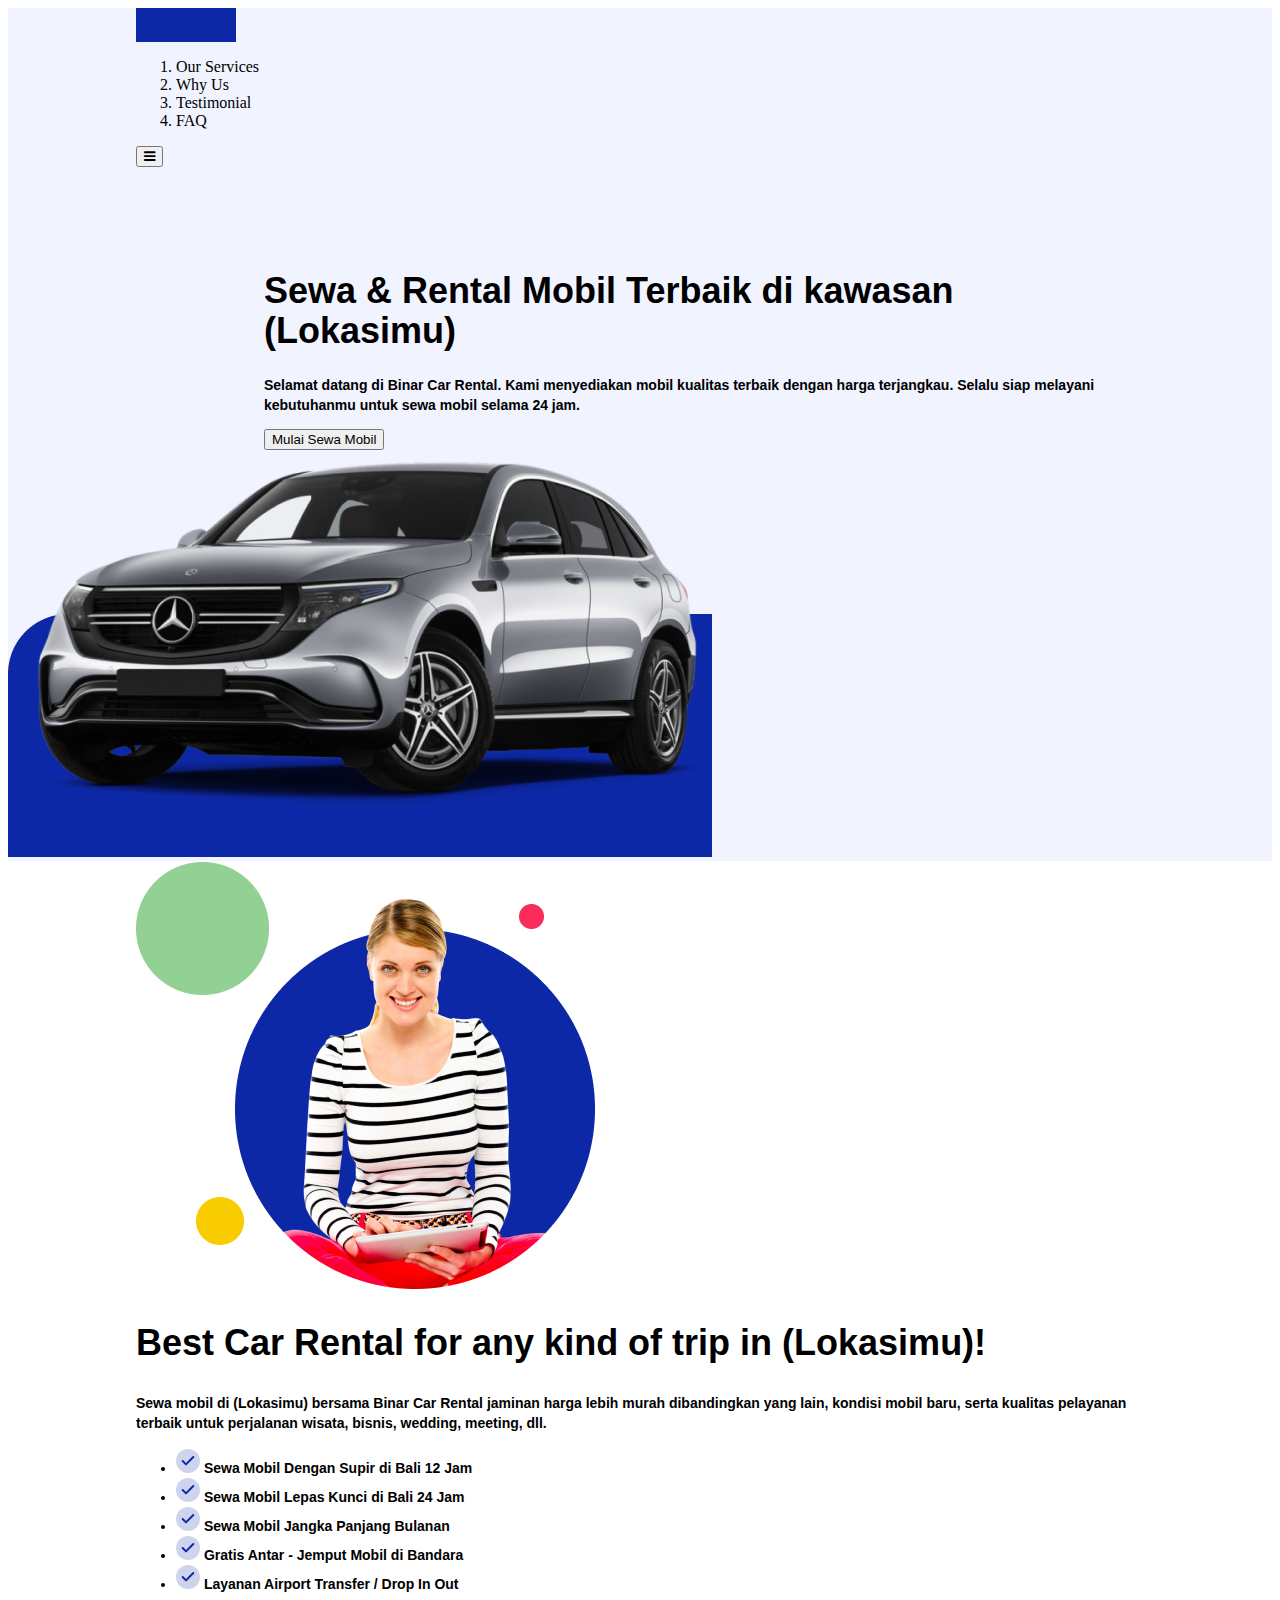
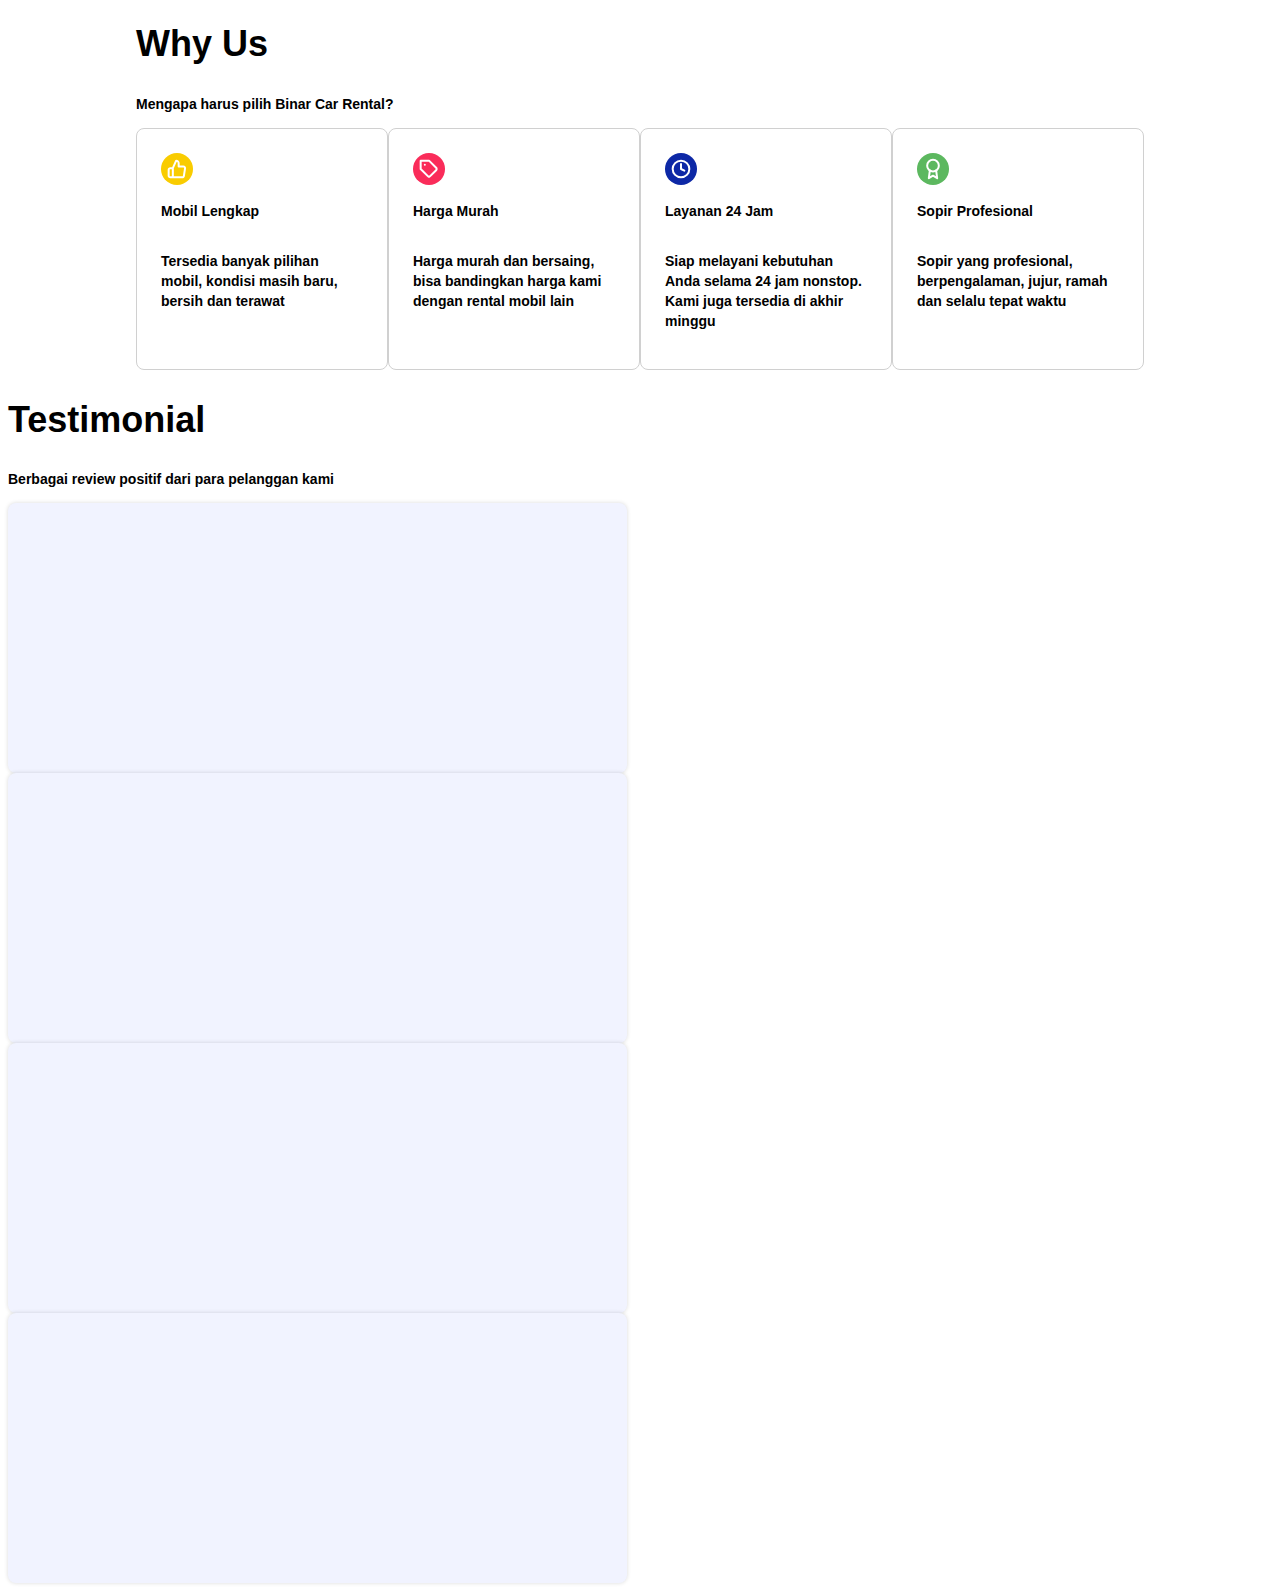
==== index.bootstrap.html @ 92ffef57 "fixing bootraping" ====
<!DOCTYPE html>
<html>

<head>
    <title>Title of the document</title>
    <meta name="viewport" content="width=device-width, initial-scale=1.0">
    <link href="https://cdn.jsdelivr.net/npm/bootstrap@5.3.0-alpha1/dist/css/bootstrap.min.css" rel="stylesheet"
        integrity="sha384-GLhlTQ8iRABdZLl6O3oVMWSktQOp6b7In1Zl3/Jr59b6EGGoI1aFkw7cmDA6j6gD" crossorigin="anonymous">
    <link rel="stylesheet" href="./assets/index.bootstrap.css" />
    <link rel="stylesheet" href="https://cdnjs.cloudflare.com/ajax/libs/font-awesome/4.7.0/css/font-awesome.min.css">
</head>
<body>
    <header class="container-fluid bg-gray">
        <div class="row">
            <div class="col-sm-12 col-md-12 col-lg-12 d-flex justify-content-between contains">
                <div class="title-header position-relative my-2"></div>
                <nav class="navigation d-none  d-lg-block d-xxl-block">
                    <ol class="d-flex gap-5 list-unstyled posiition-relative mt-3">
                        <li>Our Services</li>
                        <li>Why Us</li>
                        <li>Testimonial</li>
                        <li>FAQ</li>
                    </ol>
                </nav>
                <button class="btn d-lg-none d-xl-none "><i class="fa fa-bars"></i></button>
            </div>
        </div>
        <div class="row mt-4">
            <div class="col-md-6 p-0 justify-content-between contains">
                <div class="margin-col-slide">
                    <h1 class="title-h1">Sewa & Rental Mobil Terbaik di kawasan (Lokasimu)</h1>
                    <p class="paragraph-title w-75">Selamat datang di Binar Car Rental. Kami menyediakan mobil kualitas
                        terbaik dengan harga
                        terjangkau.
                        Selalu siap melayani kebutuhanmu untuk sewa mobil selama 24 jam.
                    </p>
                    <button class="btn btn-success">Mulai Sewa Mobil</button>
                </div>
            </div>
            <div class="col-md-6 p-0">
                <div class="car-slide">
                    <div class="car-display ">
                        <img class="w-100 m-0" src="./assets/img/img_car.png" />
                    </div>
                </div>
            </div>
        </div>
    </header>
    <section class="container-fluid contains">
        <div class="row d-flex align-items-center mt-5 pt-4">
            <div class="col-md-6 text-center mb-5">
                <img class="img-fit" src="./assets/img/img_service.png" />
            </div>
            <div class="col-md-6">
                <h2 class="title-h1">Best Car Rental for any kind of trip in (Lokasimu)!</h2>
                <p class="paragraph-title my-4">Sewa mobil di (Lokasimu) bersama Binar Car Rental jaminan harga lebih
                    murah
                    dibandingkan yang lain,
                    kondisi mobil baru, serta kualitas pelayanan terbaik untuk perjalanan wisata, bisnis, wedding,
                    meeting,
                    dll.
                </p>
                <ul class="list-unstyled">
                    <li class="paragraph-title lh-3 my-2">
                        <img src="./assets/img/Group 53.svg" />
                        <span class="ms-2"> Sewa Mobil Dengan Supir di Bali 12 Jam</span>
                    </li>
                    <li class="paragraph-title lh-3 my-2">
                        <img src="./assets/img/Group 53.svg" />
                        <span class="ms-2">Sewa Mobil Lepas Kunci di Bali 24 Jam</span>
                    </li>
                    <li class="paragraph-title lh-3 my-2">
                        <img src="./assets/img/Group 53.svg" />
                        <span class="ms-2">Sewa Mobil Jangka Panjang Bulanan</span>
                    </li>
                    <li class="paragraph-title lh-3 my-2">
                        <img src="./assets/img/Group 53.svg" />
                        <span class="ms-2">Gratis Antar - Jemput Mobil di Bandara</span>
                    </li>
                    <li class="paragraph-title lh-3 my-2">
                        <img src="./assets/img/Group 53.svg" />
                        <span class="ms-2">Layanan Airport Transfer / Drop In Out</span>
                    </li>
                </ul>
            </div>
        </div>
        <div class="mt-3 pt-4">
            <div class="card-why-us">
                <h2 class="title-h1">Why Us</h2>
                <p class="paragraph-title">
                    Mengapa harus pilih Binar Car Rental?
                </p>
                <div class="card-container gap-3">
                    <div class="card-box">
                        <img src="./assets/img/icon_complete.svg" />
                        <span class="paragraph-title">Mobil Lengkap</span>
                        <p class="paragraph-title">
                            Tersedia banyak pilihan mobil, kondisi masih baru, bersih dan terawat
                        </p>
                    </div>
                    <div class="card-box">
                        <img src="./assets/img/icon_price.svg" />
                        <span class="paragraph-title">Harga Murah</span>
                        <p class="paragraph-title">
                            Harga murah dan bersaing, bisa bandingkan harga kami dengan rental mobil lain
                        </p>
                    </div>
                    <div class="card-box">
                        <img src="./assets/img/icon_24hrs.svg" />
                        <span class="paragraph-title">Layanan 24 Jam</span>
                        <p class="paragraph-title">
                            Siap melayani kebutuhan Anda selama 24 jam nonstop. Kami juga tersedia di akhir minggu
                        </p>
                    </div>
                    <div class="card-box">
                        <img src="./assets/img/icon_professional.svg" />
                        <span class="paragraph-title">Sopir Profesional</span>
                        <p class="paragraph-title">
                            Sopir yang profesional, berpengalaman, jujur, ramah dan selalu tepat waktu
                        </p>
                    </div>
                </div>
            </div>
        </div>
    </section>
    <section>
        <div class="mt-5">
            <h2 class="title-h1 text-center">Testimonial</h2>
            <p class="paragraph-title text-center">
                Berbagai review positif dari para pelanggan kami
            </p>
            <div class="justify-content-center gap-4 overflow-hidden d-none d-xl-flex">
                <div class="col-sm-4 list-card-testimonial"></div>
                <div class="col-sm-4 list-card-testimonial"></div>
                <div class="col-sm-4 list-card-testimonial"></div>
            </div>
            <div class="justify-content-center gap-4 overflow-hidden d-xl-none d-flex ">
                <div class="col-sm-4 list-card-testimonial mx-4"></div>
            </div>
        </div>
    </section>
    <script src="https://cdn.jsdelivr.net/npm/@popperjs/core@2.11.6/dist/umd/popper.min.js"
        integrity="sha384-oBqDVmMz9ATKxIep9tiCxS/Z9fNfEXiDAYTujMAeBAsjFuCZSmKbSSUnQlmh/jp3"
        crossorigin="anonymous"></script>
    <script src="https://cdn.jsdelivr.net/npm/bootstrap@5.3.0-alpha1/dist/js/bootstrap.min.js"
        integrity="sha384-mQ93GR66B00ZXjt0YO5KlohRA5SY2XofN4zfuZxLkoj1gXtW8ANNCe9d5Y3eG5eD"
        crossorigin="anonymous"></script>
</body>

</html>
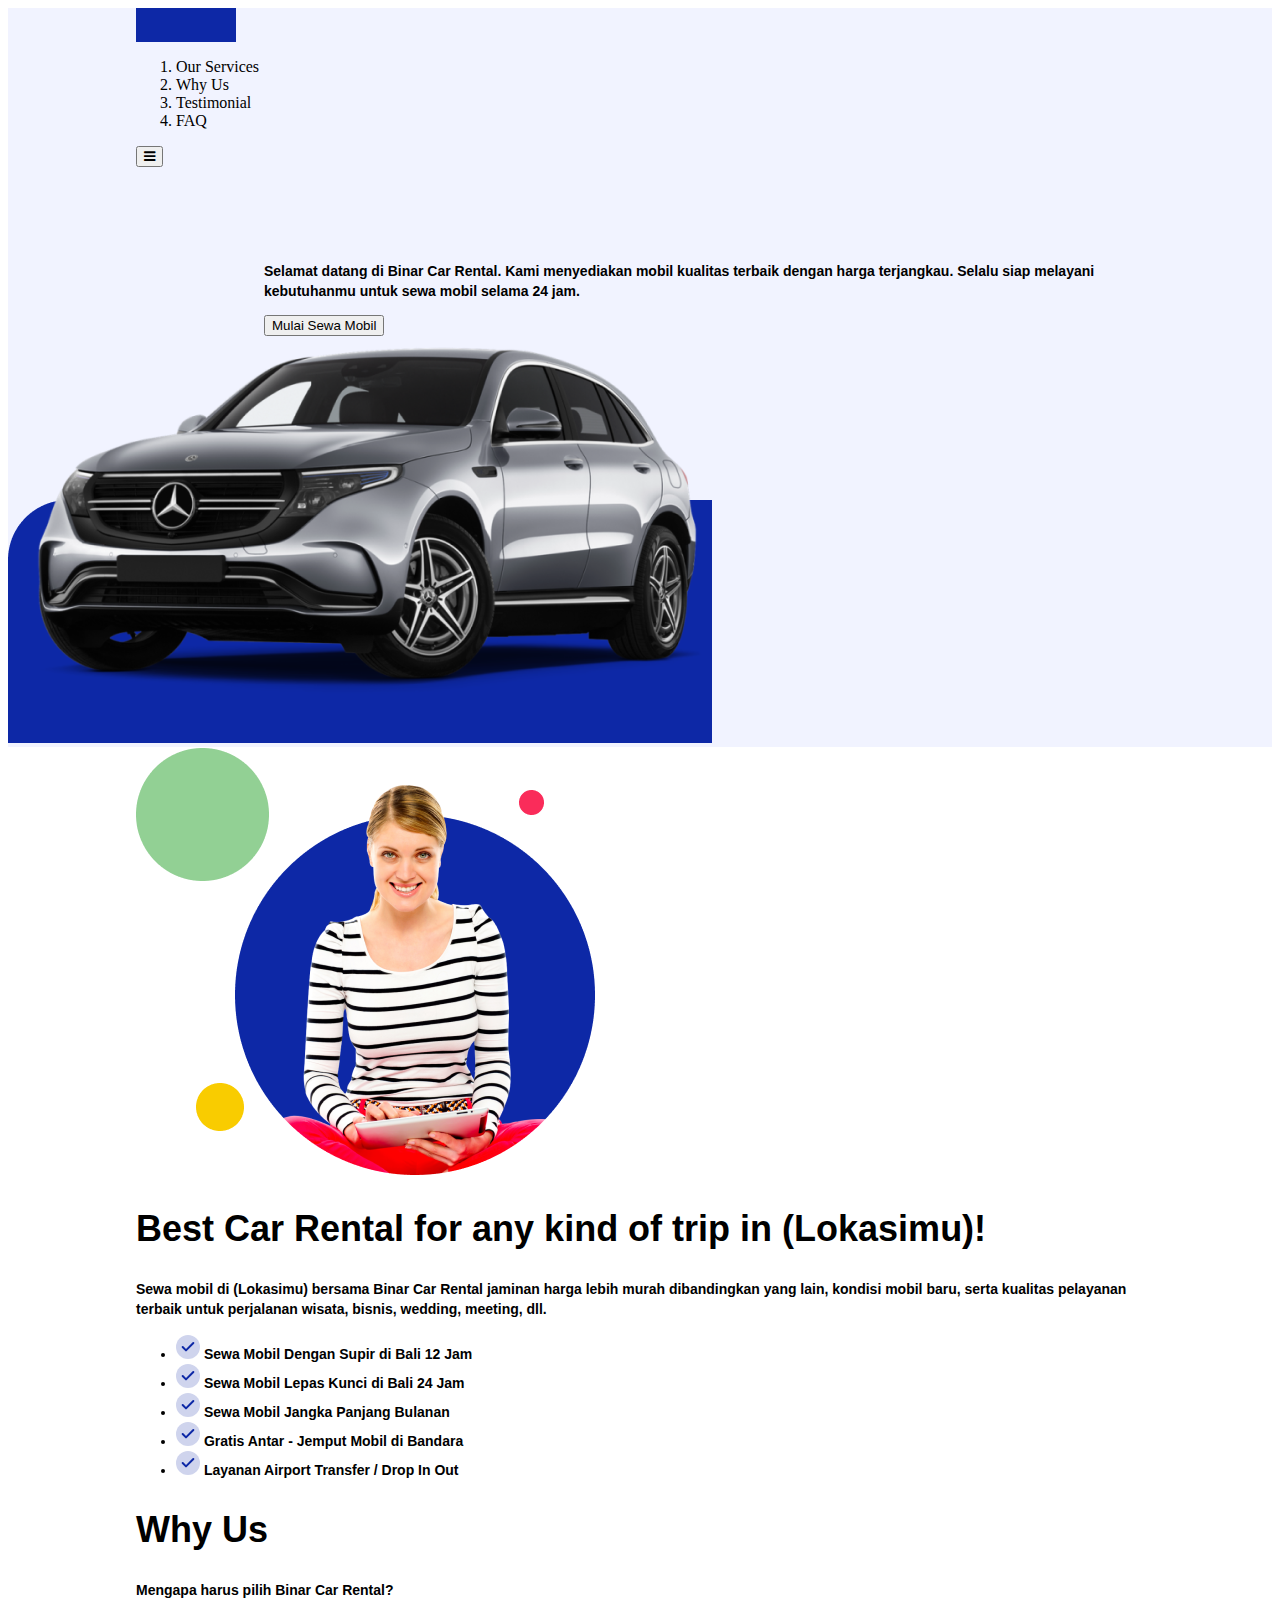
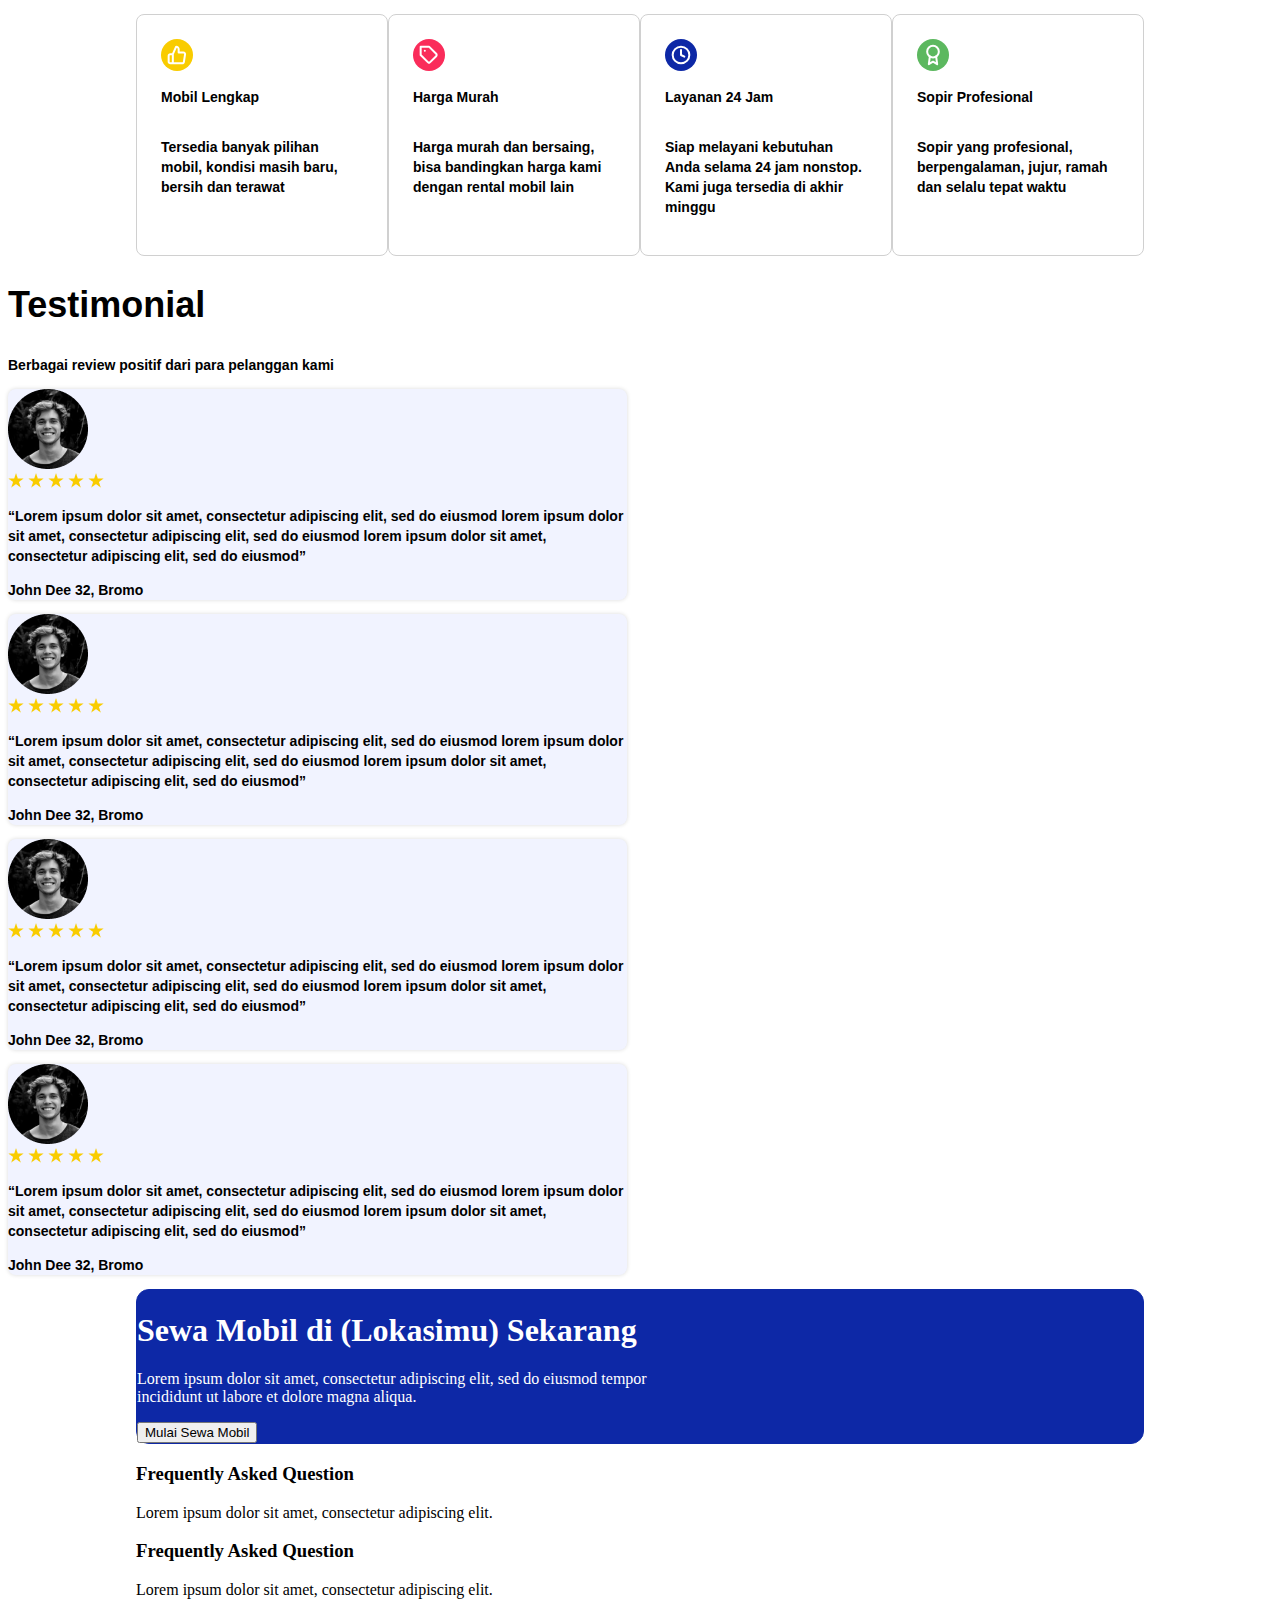
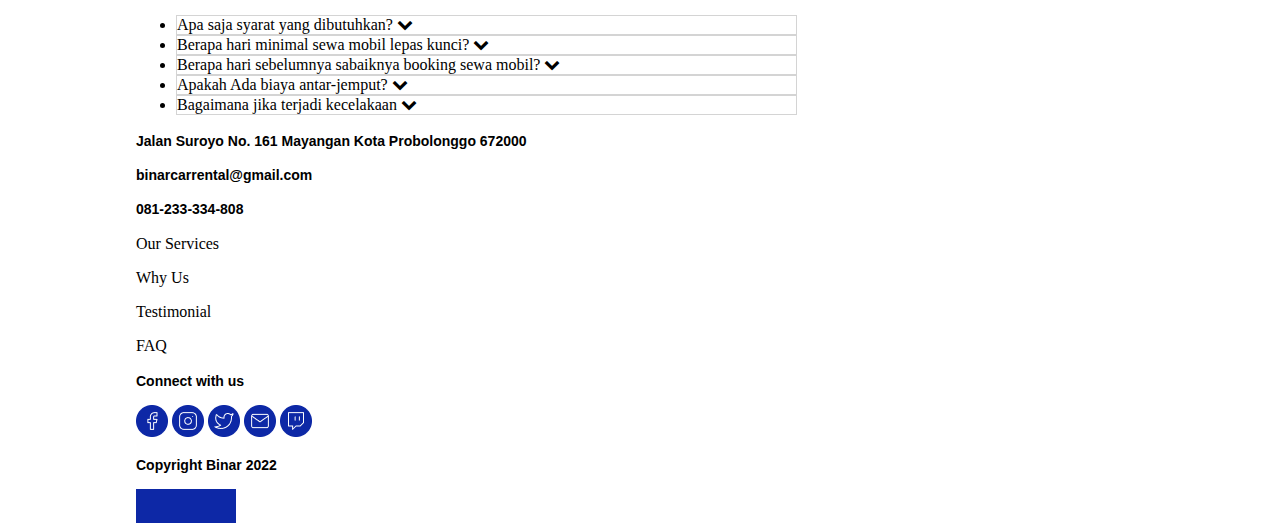
==== commit b897ef3f: "fixing bootstraping" ====
--- a/index.bootstrap.html
+++ b/index.bootstrap.html
@@ -9,12 +9,13 @@
     <link rel="stylesheet" href="./assets/index.bootstrap.css" />
     <link rel="stylesheet" href="https://cdnjs.cloudflare.com/ajax/libs/font-awesome/4.7.0/css/font-awesome.min.css">
 </head>
+
 <body>
-    <header class="container-fluid bg-gray">
+    <header id="header-doc" class="container-fluid bg-gray">
         <div class="row">
             <div class="col-sm-12 col-md-12 col-lg-12 d-flex justify-content-between contains">
                 <div class="title-header position-relative my-2"></div>
-                <nav class="navigation d-none  d-lg-block d-xxl-block">
+                <nav class="navigation d-none d-lg-block d-xxl-block">
                     <ol class="d-flex gap-5 list-unstyled posiition-relative mt-3">
                         <li>Our Services</li>
                         <li>Why Us</li>
@@ -22,13 +23,13 @@
                         <li>FAQ</li>
                     </ol>
                 </nav>
-                <button class="btn d-lg-none d-xl-none "><i class="fa fa-bars"></i></button>
+                <button id="click-btn" class="btn d-lg-none d-xl-none "><i class="fa fa-bars"></i></button>
             </div>
         </div>
         <div class="row mt-4">
             <div class="col-md-6 p-0 justify-content-between contains">
-                <div class="margin-col-slide">
-                    <h1 class="title-h1">Sewa & Rental Mobil Terbaik di kawasan (Lokasimu)</h1>
+                <div id="text-mobil" class="margin-col-slide">
+                    <!-- <h1 class="title-h1">Sewa & Rental Mobil Terbaik di kawasan (Lokasimu)</h1> -->
                     <p class="paragraph-title w-75">Selamat datang di Binar Car Rental. Kami menyediakan mobil kualitas
                         terbaik dengan harga
                         terjangkau.
@@ -46,6 +47,20 @@
             </div>
         </div>
     </header>
+    <aside id="aside-nav" class="d-md-none d-sm-block">
+        <div class="side-nav-bar ">
+            <div class="title-bar d-flex justify-content-between">
+                <strong class="title-icon">BCR</strong>
+                <span id="close-aside" class=" icon-times"><i class="fa fa-times"></i></span>
+            </div>
+            <ul class="side-nav-bar-list ">
+                <li>Our Services</li>
+                <li>Why Us</li>
+                <li>Testimonial</li>
+                <li>FAQ</li>
+            </ul>
+        </div>
+    </aside>
     <section class="container-fluid contains">
         <div class="row d-flex align-items-center mt-5 pt-4">
             <div class="col-md-6 text-center mb-5">
@@ -130,21 +145,220 @@
                 Berbagai review positif dari para pelanggan kami
             </p>
             <div class="justify-content-center gap-4 overflow-hidden d-none d-xl-flex">
-                <div class="col-sm-4 list-card-testimonial"></div>
-                <div class="col-sm-4 list-card-testimonial"></div>
-                <div class="col-sm-4 list-card-testimonial"></div>
-            </div>
+                <div class="col-sm-4 list-card-testimonial p-5">
+                    <div class="d-flex flex-rows gap-5">
+                        <div class="d-flex align-items-center">
+                            <img src="./assets/img/Ellipse 10.png" />
+                        </div>
+                        <div class="d-flex flex-column gap-2">
+                            <div>
+                                <img src="./assets/img/Star 1.png" />
+                                <img src="./assets/img/Star 1.png" />
+                                <img src="./assets/img/Star 1.png" />
+                                <img src="./assets/img/Star 1.png" />
+                                <img src="./assets/img/Star 1.png" />
+                            </div>
+                            <p class="m-0 paragraph-title">
+                                “Lorem ipsum dolor sit amet, consectetur adipiscing elit, sed do eiusmod lorem ipsum
+                                dolor
+                                sit
+                                amet, consectetur adipiscing elit, sed do eiusmod lorem ipsum dolor sit amet,
+                                consectetur
+                                adipiscing elit, sed do eiusmod”
+                            </p>
+                            <p class="m-0 paragraph-title">John Dee 32, Bromo</p>
+                        </div>
+                    </div>
+                </div>
+                <div class="col-sm-4 list-card-testimonial p-5">
+                    <div class="d-flex flex-rows gap-5">
+                        <div class="d-flex align-items-center">
+                            <img src="./assets/img/Ellipse 10.png" />
+                        </div>
+                        <div class="d-flex flex-column gap-2">
+                            <div>
+                                <img src="./assets/img/Star 1.png" />
+                                <img src="./assets/img/Star 1.png" />
+                                <img src="./assets/img/Star 1.png" />
+                                <img src="./assets/img/Star 1.png" />
+                                <img src="./assets/img/Star 1.png" />
+                            </div>
+                            <p class="m-0 paragraph-title">
+                                “Lorem ipsum dolor sit amet, consectetur adipiscing elit, sed do eiusmod lorem ipsum
+                                dolor
+                                sit
+                                amet, consectetur adipiscing elit, sed do eiusmod lorem ipsum dolor sit amet,
+                                consectetur
+                                adipiscing elit, sed do eiusmod”
+                            </p>
+                            <p class="m-0 paragraph-title">John Dee 32, Bromo</p>
+                        </div>
+                    </div>
+                </div>
+                <div class="col-sm-4 list-card-testimonial p-5">
+                    <div class="d-flex flex-rows gap-5">
+                        <div class="d-flex align-items-center">
+                            <img src="./assets/img/Ellipse 10.png" />
+                        </div>
+                        <div class="d-flex flex-column gap-2">
+                            <div>
+                                <img src="./assets/img/Star 1.png" />
+                                <img src="./assets/img/Star 1.png" />
+                                <img src="./assets/img/Star 1.png" />
+                                <img src="./assets/img/Star 1.png" />
+                                <img src="./assets/img/Star 1.png" />
+                            </div>
+                            <p class="m-0 paragraph-title">
+                                “Lorem ipsum dolor sit amet, consectetur adipiscing elit, sed do eiusmod lorem ipsum
+                                dolor
+                                sit
+                                amet, consectetur adipiscing elit, sed do eiusmod lorem ipsum dolor sit amet,
+                                consectetur
+                                adipiscing elit, sed do eiusmod”
+                            </p>
+                            <p class="m-0 paragraph-title">John Dee 32, Bromo</p>
+                        </div>
+                    </div>
+                </div>
+            </div>
+            
             <div class="justify-content-center gap-4 overflow-hidden d-xl-none d-flex ">
-                <div class="col-sm-4 list-card-testimonial mx-4"></div>
+                <div class="col-sm-4 list-card-testimonial p-5">
+                    <div class="d-flex flex-column gap-3">
+                        <div class="d-flex align-self-center">
+                            <img src="./assets/img/Ellipse 10.png" />
+                        </div>
+                        <div class="d-flex flex-column gap-2 text-center">
+                            <div>
+                                <img src="./assets/img/Star 1.png" />
+                                <img src="./assets/img/Star 1.png" />
+                                <img src="./assets/img/Star 1.png" />
+                                <img src="./assets/img/Star 1.png" />
+                                <img src="./assets/img/Star 1.png" />
+                            </div>
+                            <p class="m-0 paragraph-title">
+                                “Lorem ipsum dolor sit amet, consectetur adipiscing elit, sed do eiusmod lorem ipsum
+                                dolor
+                                sit
+                                amet, consectetur adipiscing elit, sed do eiusmod lorem ipsum dolor sit amet,
+                                consectetur
+                                adipiscing elit, sed do eiusmod”
+                            </p>
+                            <p class="m-0 paragraph-title">John Dee 32, Bromo</p>
+                        </div>
+                    </div>
+                </div>
             </div>
         </div>
     </section>
+    <section class="container-fluid contains mt-5">
+        <div class="sewa-mobil-sekarang w-full p-5 d-flex flex-column gap-2">
+            <div class="text-center">
+                <h1>Sewa Mobil di (Lokasimu) Sekarang</h1>
+            </div>
+            <div class="text-center">
+                <p class="text-sewa-mobil d-inline-flex align-self-center">
+                    Lorem ipsum dolor sit amet, consectetur adipiscing elit, sed do eiusmod tempor incididunt ut labore
+                    et dolore magna aliqua.
+                </p>
+            </div>
+            <div class="text-center">
+                <button class="btn btn-success">Mulai Sewa Mobil</button>
+            </div>
+        </div>
+    </section>
+    <section class="container-fluid contains mt-5">
+        <div class="d-flex flex-rows flex-wrap justify-content-around">
+            <div class="text-center d-block d-lg-none d-xxl-none">
+                <h3>Frequently Asked Question </h3>
+                <p>Lorem ipsum dolor sit amet, consectetur adipiscing elit.</p>
+            </div>
+            <div class="d-none d-lg-block d-xxl-block">
+                <h3>Frequently Asked Question </h3>
+                <p>Lorem ipsum dolor sit amet, consectetur adipiscing elit.</p>
+            </div>
+            <div class="w-straight-faq">
+                <ul class="list-unstyled d-flex flex-column gap-2 w-full">
+                    <li class="p-3 border-faq d-flex justify-content-between">
+                        <span>Apa saja syarat yang dibutuhkan?</span>
+                        <i class="fa fa-chevron-down"></i>
+                    </li>
+                    <li class="p-3 border-faq d-flex justify-content-between">
+                        <span>Berapa hari minimal sewa mobil lepas kunci?</span>
+                        <i class="fa fa-chevron-down"></i>
+                    <li class="p-3 border-faq d-flex justify-content-between">
+                        <span>Berapa hari sebelumnya sabaiknya booking sewa mobil?</span>
+                        <i class="fa fa-chevron-down"></i>
+                    <li class="p-3 border-faq d-flex justify-content-between">
+                        <span>Apakah Ada biaya antar-jemput?</span>
+                        <i class="fa fa-chevron-down"></i>
+                    </li>
+                    <li class="p-3 border-faq d-flex justify-content-between">
+                        <span>Bagaimana jika terjadi kecelakaan</span>
+                        <i class="fa fa-chevron-down"></i>
+                    </li>
+                </ul>
+            </div>
+        </div>
+    </section>
+    <footer class="container-fluid contains mt-5">
+        <div class="row gap-4">
+            <div class="col-md-4 d-flex flex-column gap-1">
+                <p class="paragraph-title m-0 w-75">
+                    Jalan Suroyo No. 161 Mayangan Kota Probolonggo 672000
+                </p>
+                <p class="paragraph-title m-0">
+                    binarcarrental@gmail.com
+                </p>
+                <p class="paragraph-title m-0">
+                    081-233-334-808
+                </p>
+            </div>
+            <div class="col-md-1">
+                <p>Our Services</p>
+                <p>Why Us</p>
+                <p>Testimonial</p>
+                <p>FAQ</p>
+            </div>
+            <div class="col-md-3">
+                <p class="paragraph-title">Connect with us</p>
+                <img src="./assets/img/icon_facebook.png" />
+                <img src="./assets/img/icon_instagram.png" />
+                <img src="./assets/img/icon_twitter.png" />
+                <img src="./assets/img/icon_mail.png" />
+                <img src="./assets/img/icon_twitch.png" />
+            </div>
+            <div class="col-md-3">
+                <p class="paragraph-title">
+                    Copyright Binar 2022
+                </p>
+                <div class="title-header position-relative my-2"></div>
+            </div>
+        </div>
+    </footer>
     <script src="https://cdn.jsdelivr.net/npm/@popperjs/core@2.11.6/dist/umd/popper.min.js"
         integrity="sha384-oBqDVmMz9ATKxIep9tiCxS/Z9fNfEXiDAYTujMAeBAsjFuCZSmKbSSUnQlmh/jp3"
         crossorigin="anonymous"></script>
     <script src="https://cdn.jsdelivr.net/npm/bootstrap@5.3.0-alpha1/dist/js/bootstrap.min.js"
         integrity="sha384-mQ93GR66B00ZXjt0YO5KlohRA5SY2XofN4zfuZxLkoj1gXtW8ANNCe9d5Y3eG5eD"
         crossorigin="anonymous"></script>
+    <script type="text/javascript">
+
+        let isAsideEl = document.getElementById("aside-nav");
+        isAsideEl.style.visibility = "hidden";
+
+        document.getElementById('click-btn').onclick = () => {
+            isAsideEl.style.visibility = "visible";
+        }
+
+        document.getElementById('close-aside').onclick = () => {
+            isAsideEl.style.visibility = "hidden";
+        }
+
+    </script>
+
+    <script type="text/javascript" src="./assets/js/index.js"></script>
+
 </body>
 
 </html>